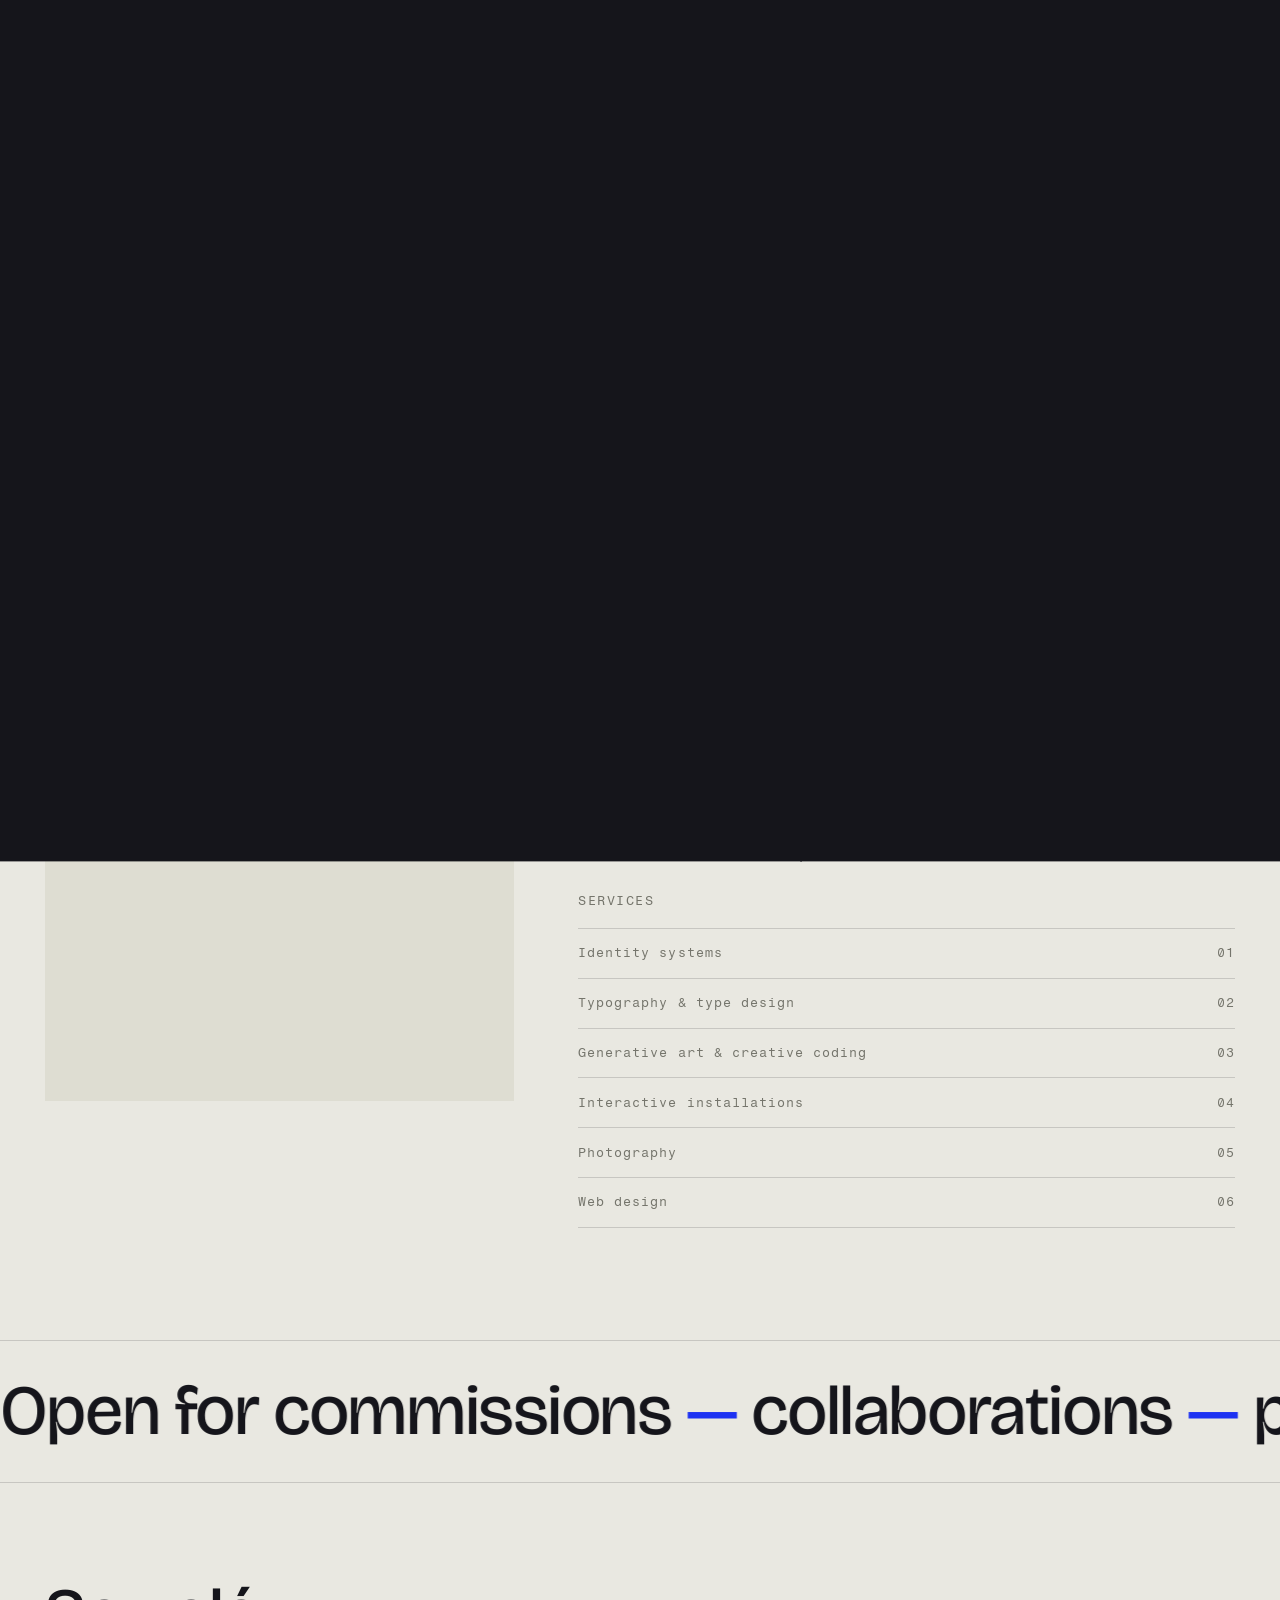
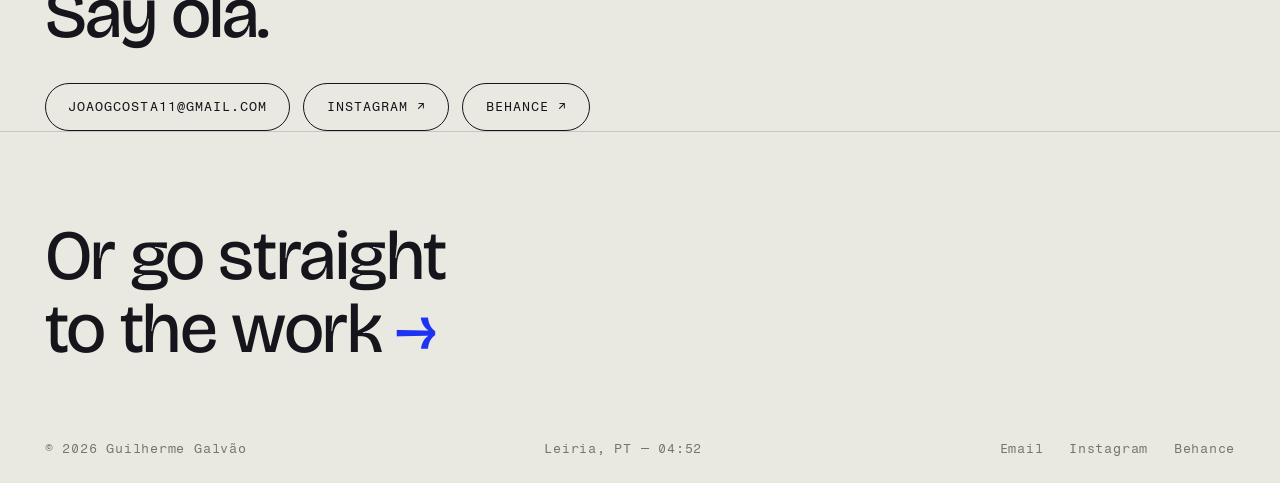
==== about.html @ e118c89d "Move site to repo root so GitHub Pages serves it Pages deploys from the root of main, but the site l" ====
<!DOCTYPE html>
<html lang="en">
<head>
  <script>(function(){try{var t=localStorage.getItem('gg-theme')||(matchMedia('(prefers-color-scheme: dark)').matches?'dark':'light');document.documentElement.setAttribute('data-theme',t);}catch(e){}})();</script>
  <meta charset="UTF-8">
  <meta name="viewport" content="width=device-width, initial-scale=1.0">
  <title>About — Guilherme Galvão</title>
  <meta name="description" content="About Guilherme Galvão — Portuguese designer and photographer. Services, background and contact.">

  <link rel="preconnect" href="https://fonts.googleapis.com">
  <link rel="preconnect" href="https://fonts.gstatic.com" crossorigin>
  <link href="https://fonts.googleapis.com/css2?family=Bricolage+Grotesque:opsz,wght@12..96,200..800&family=Fragment+Mono&family=Instrument+Sans:wght@400;500;600&display=swap" rel="stylesheet">

  <link rel="stylesheet" href="css/base.css">
  <link rel="stylesheet" href="css/components.css">
  <link rel="stylesheet" href="css/about.css">
  <noscript><style>.veil{display:none}.hero-letter{transform:none!important}</style></noscript>
</head>
<body>

  <!-- Page transition veil (columns + label built by js/main.js) -->
  <div class="veil" aria-hidden="true"><span class="veil-boot"></span></div>

  <header class="site-nav">
    <a class="nav-home" href="index.html" aria-label="Guilherme Galvão — home">GG</a>
    <nav class="nav-links" aria-label="Primary">
      <a href="index.html" data-i18n="nav.index">Index</a>
      <a href="projects.html" data-i18n="nav.projects">Projects</a>
      <a href="gallery.html" data-i18n="nav.gallery">Gallery</a>
      <a href="about.html" data-i18n="nav.about">About</a>
      <a href="work.html" data-i18n="nav.work">Your Work</a>
    </nav>
    <div class="nav-right">
      <button class="theme-toggle" aria-label="Switch to dark mode" aria-pressed="false" title="Theme">
        <svg class="ico-sun" viewBox="0 0 24 24" width="16" height="16" aria-hidden="true"><circle cx="12" cy="12" r="4.2" fill="currentColor"/><g stroke="currentColor" stroke-width="1.6" stroke-linecap="round"><line x1="12" y1="2.5" x2="12" y2="5"/><line x1="12" y1="19" x2="12" y2="21.5"/><line x1="2.5" y1="12" x2="5" y2="12"/><line x1="19" y1="12" x2="21.5" y2="12"/><line x1="5.2" y1="5.2" x2="7" y2="7"/><line x1="17" y1="17" x2="18.8" y2="18.8"/><line x1="5.2" y1="18.8" x2="7" y2="17"/><line x1="17" y1="7" x2="18.8" y2="5.2"/></g></svg>
        <svg class="ico-moon" viewBox="0 0 24 24" width="16" height="16" aria-hidden="true"><path fill="currentColor" d="M20 14.5A8 8 0 0 1 9.5 4a8 8 0 1 0 10.5 10.5Z"/></svg>
      </button>
      <div class="lang-toggle" role="group" aria-label="Language">
        <button class="lang-opt" data-lang="en" aria-pressed="true">EN</button>
        <button class="lang-opt" data-lang="pt" aria-pressed="false">PT</button>
      </div>
      <button class="nav-burger" aria-label="Open menu" aria-expanded="false">
        <span></span><span></span>
      </button>
    </div>
  </header>

  <div class="nav-menu">
    <a class="menu-link" href="index.html" data-i18n="nav.index">Index</a>
    <a class="menu-link" href="projects.html" data-i18n="nav.projects">Projects</a>
    <a class="menu-link" href="gallery.html" data-i18n="nav.gallery">Gallery</a>
    <a class="menu-link" href="about.html" data-i18n="nav.about">About</a>
    <a class="menu-link" href="work.html" data-i18n="nav.work">Your Work</a>
    <p class="menu-meta" data-i18n="menu.meta">Designer &amp; photographer — Leiria, PT</p>
  </div>

  <main>
    <header class="page-head">
      <span class="kicker mask"><span class="mask-inner" data-i18n="about.kicker">About</span></span>
      <h1 class="page-title">
        <span class="mask"><span class="mask-inner" data-i18n="about.title1">Design, type</span></span>
        <span class="mask"><span class="mask-inner" data-i18n="about.title2">&amp; light.</span></span>
      </h1>
    </header>

    <section class="about-grid">
      <figure class="portrait reveal">
        <!-- PLACEHOLDER portrait — replace with your own photo -->
        <img src="https://picsum.photos/seed/gg-portrait/900/1200" alt="Portrait of Guilherme Galvão">
      </figure>

      <div class="bio">
        <h2 class="mask"><span class="mask-inner" data-i18n="about.lead">I make systems that draw, type that moves, and photographs that hold still.</span></h2>

        <p class="reveal" data-i18n="about.p1">I'm Guilherme — a designer and photographer from Leiria, Portugal, working between graphic design, typography, generative art and creative coding. My practice sits where rules meet accident: writing small systems, then photographing or printing what they couldn't have predicted.</p>

        <p class="reveal" data-i18n="about.p2">Recent work spans exhibition design, interactive installations driven by cameras and microphones, generative typography engines, and editorial photography along the Atlantic coast. I'm currently completing a Master's in Design and Multimedia at the University of Coimbra.</p>

        <span class="kicker reveal" data-i18n="about.services">Services</span>
        <ul class="services">
          <li class="reveal"><span data-i18n="svc.identity">Identity systems</span> <span>01</span></li>
          <li class="reveal"><span data-i18n="svc.type">Typography &amp; type design</span> <span>02</span></li>
          <li class="reveal"><span data-i18n="svc.generative">Generative art &amp; creative coding</span> <span>03</span></li>
          <li class="reveal"><span data-i18n="svc.install">Interactive installations</span> <span>04</span></li>
          <li class="reveal"><span data-i18n="svc.photo">Photography</span> <span>05</span></li>
          <li class="reveal"><span data-i18n="svc.web">Web design</span> <span>06</span></li>
        </ul>
      </div>
    </section>

    <!-- Kinetic type — used once -->
    <div class="marquee" aria-hidden="true">
<div class="marquee-inner" data-marquee="about.marquee"></div>
    </div>

    <section class="contact">
      <h2 class="mask"><span class="mask-inner" data-i18n="about.contact">Say olá.</span></h2>
      <div class="contact-links">
        <button class="contact-pill" data-copy="hello@guilhermegalvao.pt" data-cursor="copy">
          <span class="pill-text">hello@guilhermegalvao.pt</span>
        </button>
        <a class="contact-pill" href="https://instagram.com" target="_blank" rel="noopener" data-social="instagram">Instagram ↗</a>
        <a class="contact-pill" href="https://behance.net" target="_blank" rel="noopener" data-social="behance">Behance ↗</a>
      </div>
    </section>
  </main>

  <footer class="site-footer">
    <a class="footer-cta" href="projects.html"><span data-i18n-html="footer.cta.work">Or go straight<br>to the work</span> <span class="arrow">→</span></a>
    <div class="footer-bottom">
      <span>© 2026 Guilherme Galvão</span>
      <span data-clock>Leiria, PT</span>
      <nav aria-label="Social">
        <a href="mailto:hello@guilhermegalvao.pt" data-social="email">Email</a>
        <a href="https://instagram.com" target="_blank" rel="noopener" data-social="instagram">Instagram</a>
        <a href="https://behance.net" target="_blank" rel="noopener" data-social="behance">Behance</a>
      </nav>
    </div>
  </footer>

  <script src="https://cdn.jsdelivr.net/npm/gsap@3.12.5/dist/gsap.min.js"></script>
  <script src="https://cdn.jsdelivr.net/npm/gsap@3.12.5/dist/ScrollTrigger.min.js"></script>
  <script src="https://cdn.jsdelivr.net/npm/lenis@1.1.18/dist/lenis.min.js"></script>

  <script src="data/projects.js"></script>
  <script src="js/main.js"></script>
  <script src="js/poster.js"></script>
  <script src="js/about.js"></script>
</body>
</html>
---- css/base.css ----
/* ============================================================
   BASE — reset, design tokens, typography, utilities
   ============================================================ */

/* ---------- Tokens ---------- */
:root {
  /* ============================================================
     POSTER COLOURS — the four shape colours. Fixed across themes.
     Keep in sync with COLOR_VAR in js/poster.js.
     ============================================================ */
  --black:   #15151B;
  --orange:  #F26419;
  --blue:    #1D32F2;
  --grey:    #B7B7AE;

  /* Accent = blue (nav, buttons, links, transitions) */
  --cobalt:      var(--blue);
  --cobalt-deep: #1322B8;

  /* Type */
  --font-display: "Bricolage Grotesque", "Helvetica Neue", sans-serif;
  --font-body:    "Instrument Sans", "Helvetica Neue", sans-serif;
  --font-mono:    "Fragment Mono", "SFMono-Regular", monospace;

  /* Type scale (fluid) */
  --step--1: clamp(0.72rem, 0.69rem + 0.15vw, 0.81rem);
  --step-0:  clamp(0.95rem, 0.9rem  + 0.25vw, 1.1rem);
  --step-1:  clamp(1.2rem,  1.05rem + 0.7vw,  1.6rem);
  --step-2:  clamp(1.6rem,  1.2rem  + 2vw,    2.6rem);
  --step-3:  clamp(2.2rem,  1.4rem  + 4vw,    4.4rem);
  --step-4:  clamp(3.2rem,  1.6rem  + 8vw,    8rem);
}

/* ============================================================
   THEME SURFACES — light (default) and dark. These are the only
   tokens that flip; poster colours above stay constant.
   --paper = background · --ink = text · --tint = cards · --muted = 2nd text
   ============================================================ */
:root, :root[data-theme="light"] {
  --paper:   #E9E8E1;
  --tint:    #DEDDD2;
  --ink:     #15151B;
  --muted:   #75756C;
  color-scheme: light;
}

:root[data-theme="dark"] {
  --paper:   #131318;
  --tint:    #1E1E25;
  --ink:     #ECEBE3;
  --muted:   #8A8A82;
  color-scheme: dark;
}

:root {
  /* Derived tones — recompute from whichever surface tokens are active */
  --line:       color-mix(in srgb, var(--ink) 16%, transparent);
  --shadow:     color-mix(in srgb, var(--ink) 12%, transparent);
  --scrim:      color-mix(in srgb, var(--paper) 8%, #000 92%);
  --paper-soft: color-mix(in srgb, var(--paper) 40%, transparent);
  --paper-fade: color-mix(in srgb, var(--paper) 0%, transparent);
}

/* Smooth the theme switch */
body, .site-nav, .site-footer, .work-poster, .pm-preview,
.folder-icon, .filter-btn, .toggle-track {
  transition: background-color 0.4s var(--ease), color 0.4s var(--ease),
              border-color 0.4s var(--ease);
}

:root {
  /* Layout */
  --gutter: clamp(1.1rem, 3.5vw, 3rem);
  --nav-h:  4.25rem;

  /* Motion */
  --ease: cubic-bezier(0.65, 0.05, 0, 1);
  --ease-out: cubic-bezier(0.22, 1, 0.36, 1);
  --t-fast: 0.3s;
  --t-med:  0.6s;
}

/* ---------- Reset ---------- */
*, *::before, *::after { box-sizing: border-box; margin: 0; padding: 0; }

/* NOTE: no `scroll-behavior: smooth` here — Lenis owns scrolling.
   Having both active makes scrolling feel laggy and rubbery. */
html.has-cursor, html.has-cursor * { cursor: none; }

body {
  font-family: var(--font-body);
  font-size: var(--step-0);
  line-height: 1.55;
  color: var(--ink);
  background: var(--paper);
  -webkit-font-smoothing: antialiased;
  overflow-x: hidden;
  min-height: 100svh;
}

img { display: block; max-width: 100%; height: auto; }
a { color: inherit; text-decoration: none; }
button { font: inherit; color: inherit; background: none; border: 0; cursor: pointer; }
ul, ol { list-style: none; }

::selection { background: var(--cobalt); color: var(--paper); }

/* ---------- Typography ---------- */
h1, h2, h3 {
  font-family: var(--font-display);
  font-optical-sizing: auto;
  font-weight: 500;
  line-height: 1.02;
  letter-spacing: -0.02em;
}

.kicker {
  font-family: var(--font-mono);
  font-size: var(--step--1);
  text-transform: uppercase;
  letter-spacing: 0.12em;
  color: var(--muted);
}

.kicker--ink { color: var(--ink); }

/* ---------- Utilities ---------- */
.wrap { padding-inline: var(--gutter); }

.section { padding-block: clamp(4rem, 10vw, 8rem); }

.rule { border: 0; border-top: 1px solid var(--line); }

.visually-hidden {
  position: absolute; width: 1px; height: 1px;
  clip-path: inset(50%); overflow: hidden; white-space: nowrap;
}

/* Scroll reveal primitive (JS adds .in-view) */
.reveal { opacity: 0; transform: translateY(2rem); transition: opacity 0.8s var(--ease-out), transform 0.8s var(--ease-out); }
.reveal.in-view { opacity: 1; transform: none; }

/* Masked text reveal (wrap content in .mask > .mask-inner) */
.mask { display: block; overflow: hidden; }
.mask-inner { display: block; transform: translateY(110%); transition: transform 0.9s var(--ease); }
.in-view .mask-inner, .mask.in-view .mask-inner { transform: none; }

/* ---------- Focus ---------- */
:focus { outline: none; }
:focus-visible {
  outline: 2px solid var(--cobalt);
  outline-offset: 3px;
  border-radius: 2px;
}

/* ---------- Reduced motion ---------- */
@media (prefers-reduced-motion: reduce) {
  html { scroll-behavior: auto; }
  *, *::before, *::after {
    animation-duration: 0.01ms !important;
    animation-iteration-count: 1 !important;
    transition-duration: 0.01ms !important;
  }
  .reveal, .mask-inner { opacity: 1 !important; transform: none !important; }
}
---- css/components.css ----
/* ============================================================
   COMPONENTS — nav, menu, footer, cursor, transition veil
   ============================================================ */

/* ---------- Nav ---------- */
.site-nav {
  position: fixed;
  top: 0; left: 0; right: 0;
  z-index: 140; /* above the menu overlay (120) so the burger can close it */
  height: var(--nav-h);
  display: flex;
  align-items: center;
  justify-content: space-between;
  padding-inline: var(--gutter);
  background: var(--paper);
  -webkit-backdrop-filter: blur(10px);
  backdrop-filter: blur(10px);
  transition: height 0.4s var(--ease), background 0.4s var(--ease),
              box-shadow 0.4s var(--ease), border-color 0.4s var(--ease);
  border-bottom: 1px solid transparent;
}

/* Compact state — shrinks once scrolled out of the hero */
.site-nav.is-compact {
  height: 3.25rem;
  background: color-mix(in srgb, var(--paper) 90%, transparent);
  border-bottom-color: var(--line);
  box-shadow: 0 6px 24px color-mix(in srgb, var(--ink) 7%, transparent);
}
.site-nav.is-compact .nav-links { gap: clamp(1rem, 2.4vw, 2rem); }

.nav-home {
  font-family: var(--font-mono);
  font-size: var(--step--1);
  font-weight: 600;
  letter-spacing: 0.12em;
  color: var(--ink);
  transition: color var(--t-fast);
}
.nav-home:hover, .nav-home:focus-visible { color: var(--cobalt); }

.nav-links { display: flex; gap: clamp(1.2rem, 3vw, 2.6rem); }

/* ---------- Right cluster: language toggle + burger ---------- */
.nav-right { display: flex; align-items: center; gap: 0.9rem; }
body.menu-open .lang-toggle,
body.menu-open .theme-toggle { opacity: 0; pointer-events: none; transition: opacity 0.2s; }

/* Theme toggle — a single small icon button, sun ⇄ moon */
.theme-toggle {
  display: inline-flex;
  align-items: center;
  justify-content: center;
  width: 30px; height: 30px;
  color: var(--muted);
  border-radius: 50%;
  transition: color var(--t-fast), background var(--t-fast);
}
.theme-toggle:hover { color: var(--ink); background: var(--tint); }
.theme-toggle .ico-moon { display: none; }
:root[data-theme="dark"] .theme-toggle .ico-sun { display: none; }
:root[data-theme="dark"] .theme-toggle .ico-moon { display: block; }

/* Language toggle — plain EN·PT text, active one bold */
.lang-toggle { display: inline-flex; align-items: center; gap: 0.1rem; }
.lang-opt {
  font-family: var(--font-mono);
  font-size: var(--step--1);
  letter-spacing: 0.04em;
  color: var(--muted);
  padding: 0.2rem 0.35rem;
  transition: color var(--t-fast);
}
.lang-opt:hover { color: var(--ink); }
.lang-opt[aria-pressed="true"] { color: var(--ink); font-weight: 600; }

.nav-links a {
  font-family: var(--font-mono);
  font-size: var(--step--1);
  text-transform: uppercase;
  letter-spacing: 0.1em;
  position: relative;
  padding-block: 0.3rem;
}
.nav-links a::after {
  content: "";
  position: absolute;
  left: 0; bottom: 0;
  width: 100%; height: 1px;
  background: var(--ink);
  transform: scaleX(0);
  transform-origin: right;
  transition: transform var(--t-med) var(--ease);
}
.nav-links a:hover::after,
.nav-links a:focus-visible::after { transform: scaleX(1); transform-origin: left; }
.nav-links a[aria-current="page"] { color: var(--cobalt); }
.nav-links a[aria-current="page"]::after { transform: scaleX(1); background: var(--cobalt); }

/* ---------- Burger + mobile menu ---------- */
.nav-burger {
  display: none;
  width: 2.6rem; height: 2.6rem;
  flex-direction: column;
  justify-content: center;
  align-items: center;
  gap: 7px;
  position: relative;
  z-index: 130;
}
.nav-burger span {
  display: block;
  width: 26px; height: 2px;
  background: var(--ink);
  transition: transform var(--t-fast) var(--ease), background var(--t-fast);
}
body.menu-open .nav-burger span:first-child  { transform: translateY(4.5px) rotate(45deg); }
body.menu-open .nav-burger span:last-child   { transform: translateY(-4.5px) rotate(-45deg); }

/* when the dark menu is open, let it show through the nav bar and flip
   the burger + logo to the paper colour so they read on the dark panel */
body.menu-open .site-nav {
  background: transparent;
  -webkit-backdrop-filter: none;
  backdrop-filter: none;
  box-shadow: none;
  border-bottom-color: transparent;
}
body.menu-open .nav-burger span { background: var(--paper); }
body.menu-open .nav-home { color: var(--paper); }

.nav-menu {
  position: fixed;
  inset: 0;
  z-index: 120;
  background: var(--ink);
  color: var(--paper);
  display: flex;
  flex-direction: column;
  justify-content: center;
  padding-inline: var(--gutter);
  clip-path: inset(0 0 100% 0);
  transition: clip-path 0.7s var(--ease), visibility 0s 0.7s;
  visibility: hidden;
}
body.menu-open .nav-menu {
  clip-path: inset(0 0 0% 0);
  visibility: visible;
  transition: clip-path 0.7s var(--ease), visibility 0s 0s;
}

.nav-menu a.menu-link {
  font-family: var(--font-display);
  font-size: var(--step-3);
  font-weight: 450;
  line-height: 1.15;
  display: inline-block;
  opacity: 0;
  transform: translateY(1.5rem);
  transition: opacity 0.5s var(--ease-out), transform 0.5s var(--ease-out), color var(--t-fast);
}
.nav-menu a.menu-link:hover { color: var(--cobalt); }
body.menu-open .nav-menu a.menu-link { opacity: 1; transform: none; }
body.menu-open .nav-menu a.menu-link:nth-child(1) { transition-delay: 0.25s; }
body.menu-open .nav-menu a.menu-link:nth-child(2) { transition-delay: 0.32s; }
body.menu-open .nav-menu a.menu-link:nth-child(3) { transition-delay: 0.39s; }
body.menu-open .nav-menu a.menu-link:nth-child(4) { transition-delay: 0.46s; }
body.menu-open .nav-menu a.menu-link:nth-child(5) { transition-delay: 0.53s; }

.nav-menu .menu-meta {
  margin-top: 3rem;
  font-family: var(--font-mono);
  font-size: var(--step--1);
  color: var(--muted);
  letter-spacing: 0.08em;
  text-transform: uppercase;
  opacity: 0;
  transition: opacity 0.5s 0.55s;
}
body.menu-open .nav-menu .menu-meta { opacity: 1; }

@media (max-width: 760px) {
  .nav-links { display: none; }
  .nav-burger { display: flex; }
  .lang-toggle { margin-right: 0.2rem; } /* stays visible next to the burger */
}

/* ---------- View toggle (shared: gallery + projects) ----------
   Slim two-word switch with a sliding underline — no chunky pill. */
.view-toggle {
  position: relative;
  display: inline-flex;
  gap: 1.1rem;
  flex: none;
  padding-bottom: 6px;
}
/* sliding underline indicator */
.toggle-pill {
  position: absolute;
  left: 0; bottom: 0;
  height: 1.5px;
  width: var(--pill-w, 3rem);
  background: var(--cobalt);
  transform: translateX(var(--pill-x, 0));
  transition: transform 0.4s var(--ease), width 0.4s var(--ease);
}
.toggle-btn {
  font-family: var(--font-mono);
  font-size: var(--step--1);
  letter-spacing: 0.08em;
  text-transform: uppercase;
  color: var(--muted);
  padding: 0;
  transition: color var(--t-fast);
}
.toggle-btn:hover { color: var(--ink); }
.toggle-btn[aria-pressed="true"] { color: var(--ink); }

/* ---------- Footer ---------- */

/* ---------- Footer ---------- */
.site-footer {
  border-top: 1px solid var(--line);
  padding: clamp(3rem, 7vw, 5.5rem) var(--gutter) 1.5rem;
}

.footer-cta {
  font-family: var(--font-display);
  font-size: var(--step-3);
  font-weight: 450;
  letter-spacing: -0.02em;
  line-height: 1.05;
  display: inline-block;
  position: relative;
}
.footer-cta .arrow {
  display: inline-block;
  color: var(--cobalt);
  transition: transform var(--t-med) var(--ease);
}
.footer-cta:hover .arrow,
.footer-cta:focus-visible .arrow { transform: translateX(0.35em) rotate(45deg); }

.footer-bottom {
  margin-top: clamp(2.5rem, 6vw, 4.5rem);
  display: flex;
  flex-wrap: wrap;
  gap: 1rem 2.5rem;
  justify-content: space-between;
  font-family: var(--font-mono);
  font-size: var(--step--1);
  color: var(--muted);
  letter-spacing: 0.06em;
}

.footer-bottom nav { display: flex; gap: 1.6rem; }
.footer-bottom a { position: relative; transition: color var(--t-fast); }
.footer-bottom a:hover { color: var(--cobalt); }

/* ---------- Custom cursor ---------- */
.cursor {
  position: fixed;
  top: 0; left: 0;
  z-index: 999;
  pointer-events: none;
  width: 10px; height: 10px;
  margin: -5px 0 0 -5px;
  display: none;
}
html.has-cursor .cursor { display: block; }

.cursor-dot {
  position: absolute;
  inset: 0;
  border-radius: 50%;
  background: var(--cobalt);
  border: 1px solid var(--cobalt);
  transition: transform 0.35s var(--ease-out), background 0.25s, border-color 0.25s;
}
.cursor.is-link .cursor-dot {
  transform: scale(4.6);
  background: transparent;
  border-color: var(--cobalt);
}
.cursor.has-label .cursor-dot { transform: scale(7); background: var(--cobalt); }

.cursor-label {
  position: absolute;
  top: 50%; left: 50%;
  transform: translate(-50%, -50%) scale(0.6);
  font-family: var(--font-mono);
  font-size: 10px;
  letter-spacing: 0.12em;
  text-transform: uppercase;
  color: var(--paper);
  opacity: 0;
  white-space: nowrap;
  transition: opacity 0.2s, transform 0.3s var(--ease-out);
}
.cursor.has-label .cursor-label { opacity: 1; transform: translate(-50%, -50%) scale(1); }

/* ---------- Page transition veil ---------- */
.veil {
  position: fixed;
  inset: 0;
  z-index: 200;
  pointer-events: none;
  overflow: hidden;
}

/* covers the first paint until main.js builds the transition */
.veil-boot { position: absolute; inset: 0; background: var(--ink); }

/* Solid panel behind the shapes */
.veil-panel-bg { position: absolute; inset: 0; background: var(--ink); will-change: transform; }

/* Scattered shapes layer */
.veil-shapes { position: absolute; inset: 0; }
.veil-shape {
  position: absolute;
  transform: translate(-50%, -50%);
  will-change: transform, opacity;
}
.veil-shape svg { width: 100%; height: 100%; display: block; }

/* Destination label — HIDDEN by default; JS only shows it during a
   transition and clears it afterwards, so it can never stay on screen. */
.veil-label {
  position: absolute;
  inset: 0;
  display: flex;
  align-items: center;
  justify-content: center;
  overflow: hidden;
  visibility: hidden;
  z-index: 2;
}
.veil-label span {
  display: block;
  font-family: var(--font-display);
  font-size: var(--step-4);
  font-weight: 550;
  letter-spacing: -0.03em;
  color: var(--paper);
  will-change: transform;
}

@media (prefers-reduced-motion: reduce) {
  .veil { display: none; }
}

/* ---------- Page header (shared by inner pages) ---------- */
.page-head { padding: calc(var(--nav-h) + clamp(2.5rem, 7vw, 5rem)) var(--gutter) clamp(1.8rem, 4vw, 3rem); }

.page-title {
  font-size: var(--step-4);
  font-weight: 480;
  letter-spacing: -0.03em;
  line-height: 0.95;
}

.page-head .kicker { margin-bottom: 1rem; display: block; }
---- css/about.css ----
/* ============================================================
   ABOUT — portrait, bio, services, marquee, contact
   ============================================================ */

.about-grid {
  display: grid;
  grid-template-columns: minmax(280px, 5fr) 7fr;
  gap: clamp(2rem, 5vw, 5rem);
  padding-inline: var(--gutter);
  align-items: start;
}

.portrait {
  overflow: hidden;
  aspect-ratio: 3 / 4;
  background: var(--tint);
  position: sticky;
  top: calc(var(--nav-h) + 1.5rem);
}
.portrait img {
  width: 100%;
  height: 112%;
  object-fit: cover;
  will-change: transform;
}

.bio h2 {
  font-size: var(--step-2);
  font-weight: 470;
  letter-spacing: -0.02em;
  margin-bottom: 1.6rem;
  max-width: 22ch;
}

.bio p {
  max-width: 58ch;
  margin-bottom: 1.2rem;
  color: var(--ink);
}
.bio p + .kicker { margin-top: 2.5rem; }

/* ---------- Services ---------- */
.services {
  margin-top: 1rem;
  border-top: 1px solid var(--line);
}
.services li {
  display: flex;
  justify-content: space-between;
  align-items: baseline;
  gap: 1rem;
  padding-block: 0.9rem;
  border-bottom: 1px solid var(--line);
  font-family: var(--font-display);
  font-size: var(--step-1);
  font-weight: 450;
  transition: padding-left var(--t-med) var(--ease), color var(--t-fast);
}
.services li:hover { padding-left: 0.8rem; color: var(--cobalt); }
.services li span {
  font-family: var(--font-mono);
  font-size: var(--step--1);
  color: var(--muted);
  letter-spacing: 0.08em;
}

/* ---------- Marquee ---------- */
.marquee {
  margin-block: clamp(4rem, 9vw, 7rem) 0;
  border-block: 1px solid var(--line);
  overflow: hidden;
  white-space: nowrap;
  padding-block: 1rem;
}
.marquee-inner {
  display: inline-block;
  font-family: var(--font-display);
  font-size: var(--step-3);
  font-weight: 460;
  letter-spacing: -0.02em;
  animation: marquee 18s linear infinite;
  will-change: transform;
}
.marquee-inner em {
  font-style: normal;
  color: var(--cobalt);
}
.marquee:hover .marquee-inner { animation-play-state: paused; }

@keyframes marquee {
  from { transform: translateX(0); }
  to   { transform: translateX(-50%); }
}
@media (prefers-reduced-motion: reduce) {
  .marquee-inner { animation: none; }
}

/* ---------- Contact ---------- */
.contact {
  padding: clamp(3.5rem, 8vw, 6rem) var(--gutter) 0;
}

.contact h2 {
  font-size: var(--step-3);
  font-weight: 470;
  letter-spacing: -0.025em;
  margin-bottom: 2rem;
  max-width: 16ch;
}

.contact-links {
  display: flex;
  flex-wrap: wrap;
  gap: 0.8rem;
}

.contact-pill {
  display: inline-flex;
  align-items: center;
  gap: 0.6rem;
  font-family: var(--font-mono);
  font-size: var(--step--1);
  letter-spacing: 0.08em;
  text-transform: uppercase;
  border: 1px solid var(--ink);
  border-radius: 999px;
  padding: 0.8rem 1.4rem;
  transition: background var(--t-fast) var(--ease-out), color var(--t-fast) var(--ease-out), border-color var(--t-fast);
}
.contact-pill:hover,
.contact-pill:focus-visible {
  background: var(--cobalt);
  border-color: var(--cobalt);
  color: var(--paper);
}
.contact-pill.is-copied {
  background: var(--ink);
  border-color: var(--ink);
  color: var(--paper);
}

@media (max-width: 820px) {
  .about-grid { grid-template-columns: 1fr; }
  .portrait { position: static; max-width: 420px; }
}
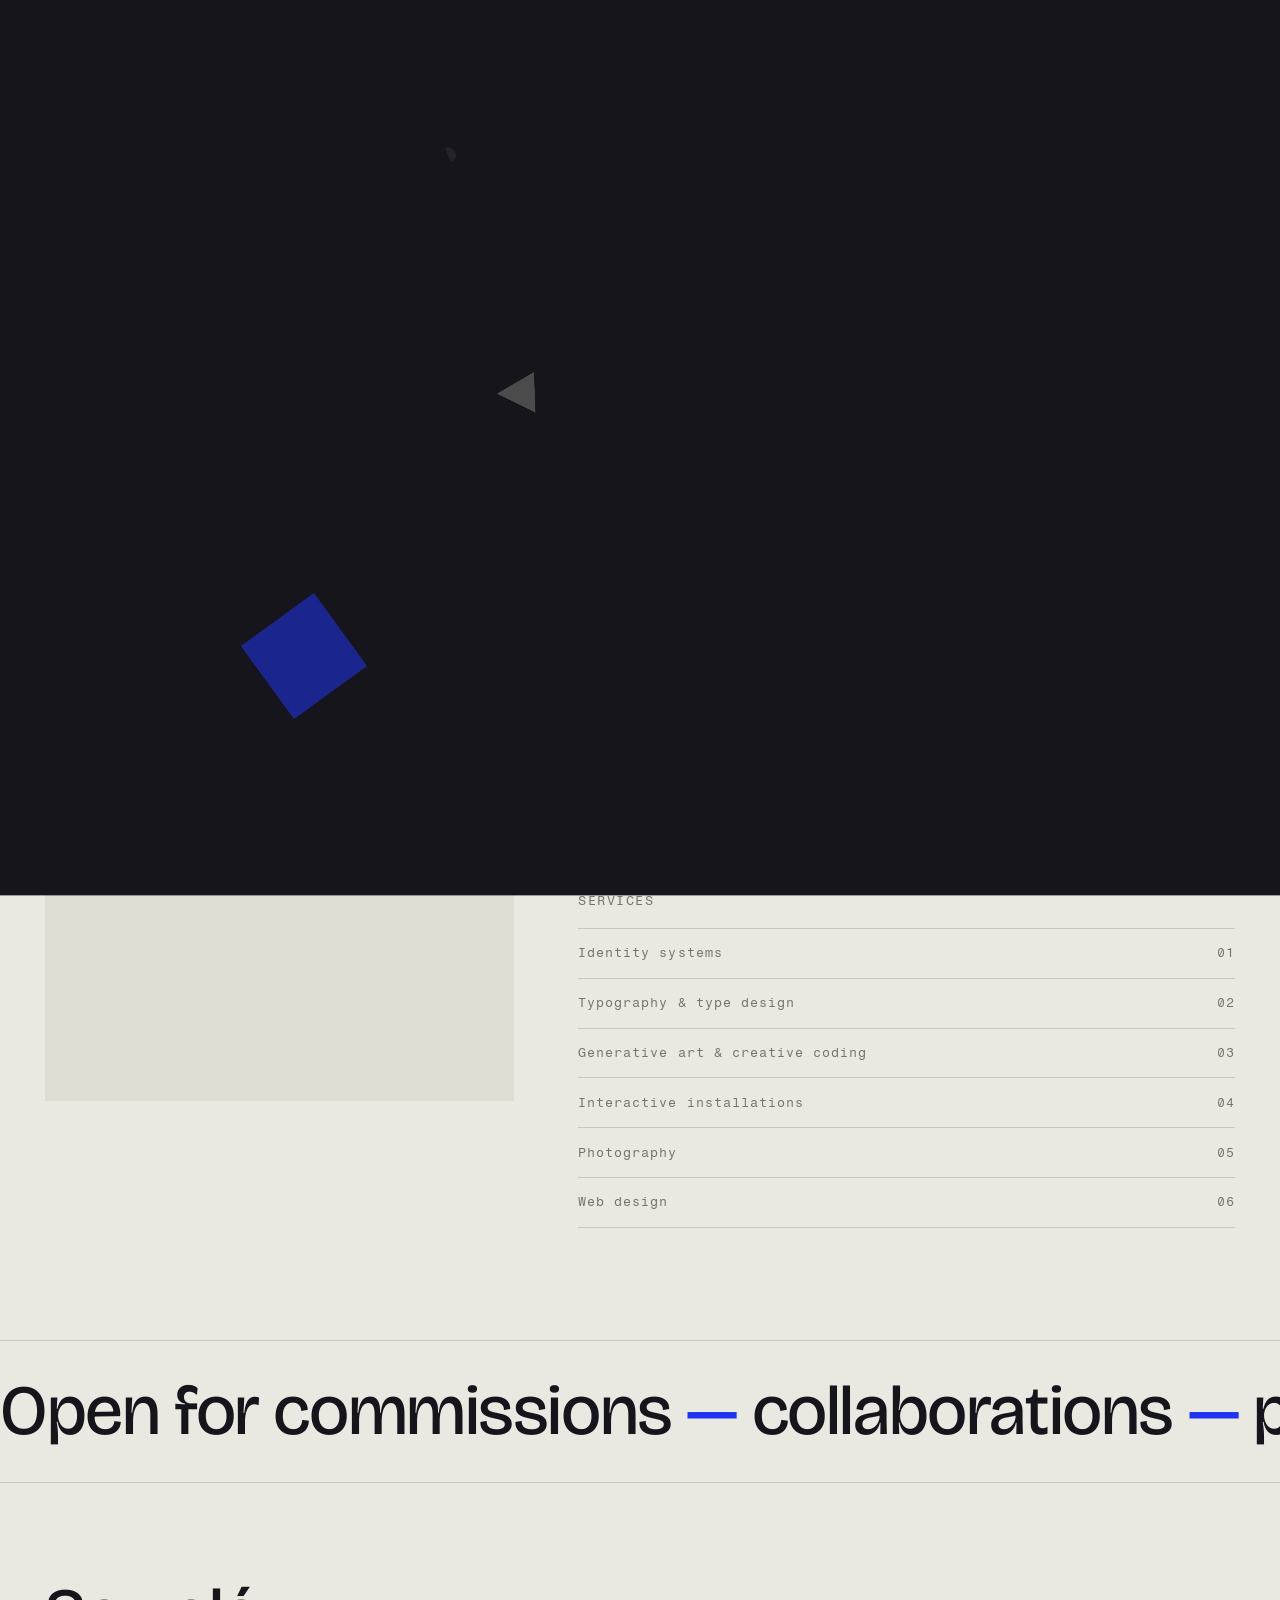
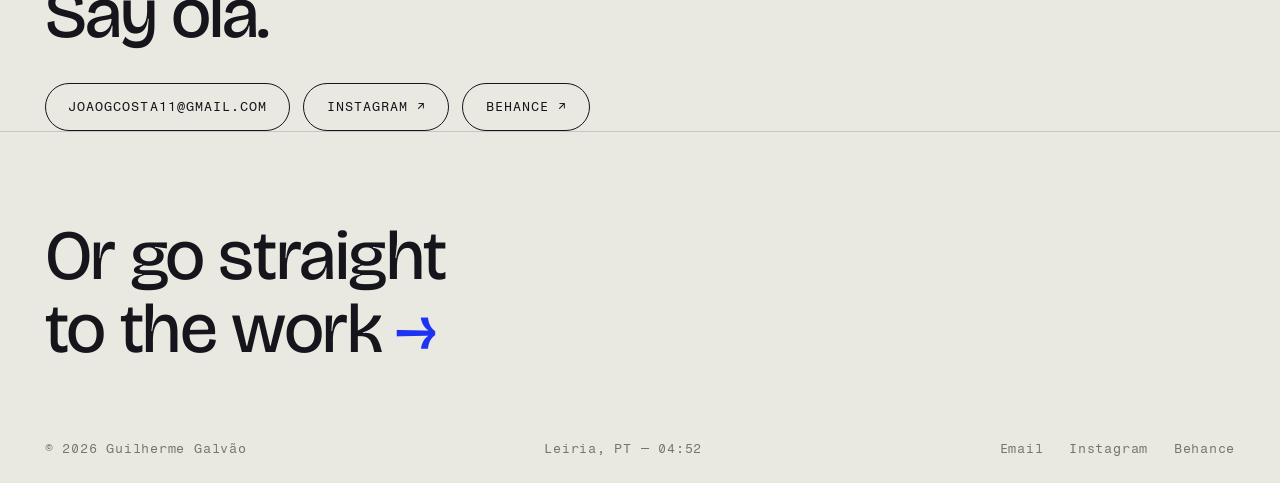
==== commit d12cb6f1: "Hover/folder/gallery fixes, CV button, keyless poster emails - Letter hover works with shapes on top" ====
--- a/about.html
+++ b/about.html
@@ -31,6 +31,7 @@
       <a href="work.html" data-i18n="nav.work">Your Work</a>
     </nav>
     <div class="nav-right">
+      <a class="cv-link" data-social="cv" href="cv.pdf" download aria-label="Download CV — PDF">CV</a>
       <button class="theme-toggle" aria-label="Switch to dark mode" aria-pressed="false" title="Theme">
         <svg class="ico-sun" viewBox="0 0 24 24" width="16" height="16" aria-hidden="true"><circle cx="12" cy="12" r="4.2" fill="currentColor"/><g stroke="currentColor" stroke-width="1.6" stroke-linecap="round"><line x1="12" y1="2.5" x2="12" y2="5"/><line x1="12" y1="19" x2="12" y2="21.5"/><line x1="2.5" y1="12" x2="5" y2="12"/><line x1="19" y1="12" x2="21.5" y2="12"/><line x1="5.2" y1="5.2" x2="7" y2="7"/><line x1="17" y1="17" x2="18.8" y2="18.8"/><line x1="5.2" y1="18.8" x2="7" y2="17"/><line x1="17" y1="7" x2="18.8" y2="5.2"/></g></svg>
         <svg class="ico-moon" viewBox="0 0 24 24" width="16" height="16" aria-hidden="true"><path fill="currentColor" d="M20 14.5A8 8 0 0 1 9.5 4a8 8 0 1 0 10.5 10.5Z"/></svg>
--- a/css/components.css
+++ b/css/components.css
@@ -44,6 +44,7 @@
 /* ---------- Right cluster: language toggle + burger ---------- */
 .nav-right { display: flex; align-items: center; gap: 0.9rem; }
 body.menu-open .lang-toggle,
+body.menu-open .cv-link,
 body.menu-open .theme-toggle { opacity: 0; pointer-events: none; transition: opacity 0.2s; }
 
 /* Theme toggle — a single small icon button, sun ⇄ moon */
@@ -73,6 +74,24 @@
 }
 .lang-opt:hover { color: var(--ink); }
 .lang-opt[aria-pressed="true"] { color: var(--ink); font-weight: 600; }
+
+/* CV button — downloads the PDF set in site.cv (data/projects.js) */
+.cv-link {
+  font-family: var(--font-mono);
+  font-size: var(--step--1);
+  letter-spacing: 0.08em;
+  text-transform: uppercase;
+  color: var(--muted);
+  border: 1px solid var(--line);
+  border-radius: 999px;
+  padding: 0.25rem 0.7rem;
+  transition: color var(--t-fast), border-color var(--t-fast), background var(--t-fast);
+}
+.cv-link:hover {
+  color: #fff;
+  background: var(--cobalt);
+  border-color: var(--cobalt);
+}
 
 .nav-links a {
   font-family: var(--font-mono);
